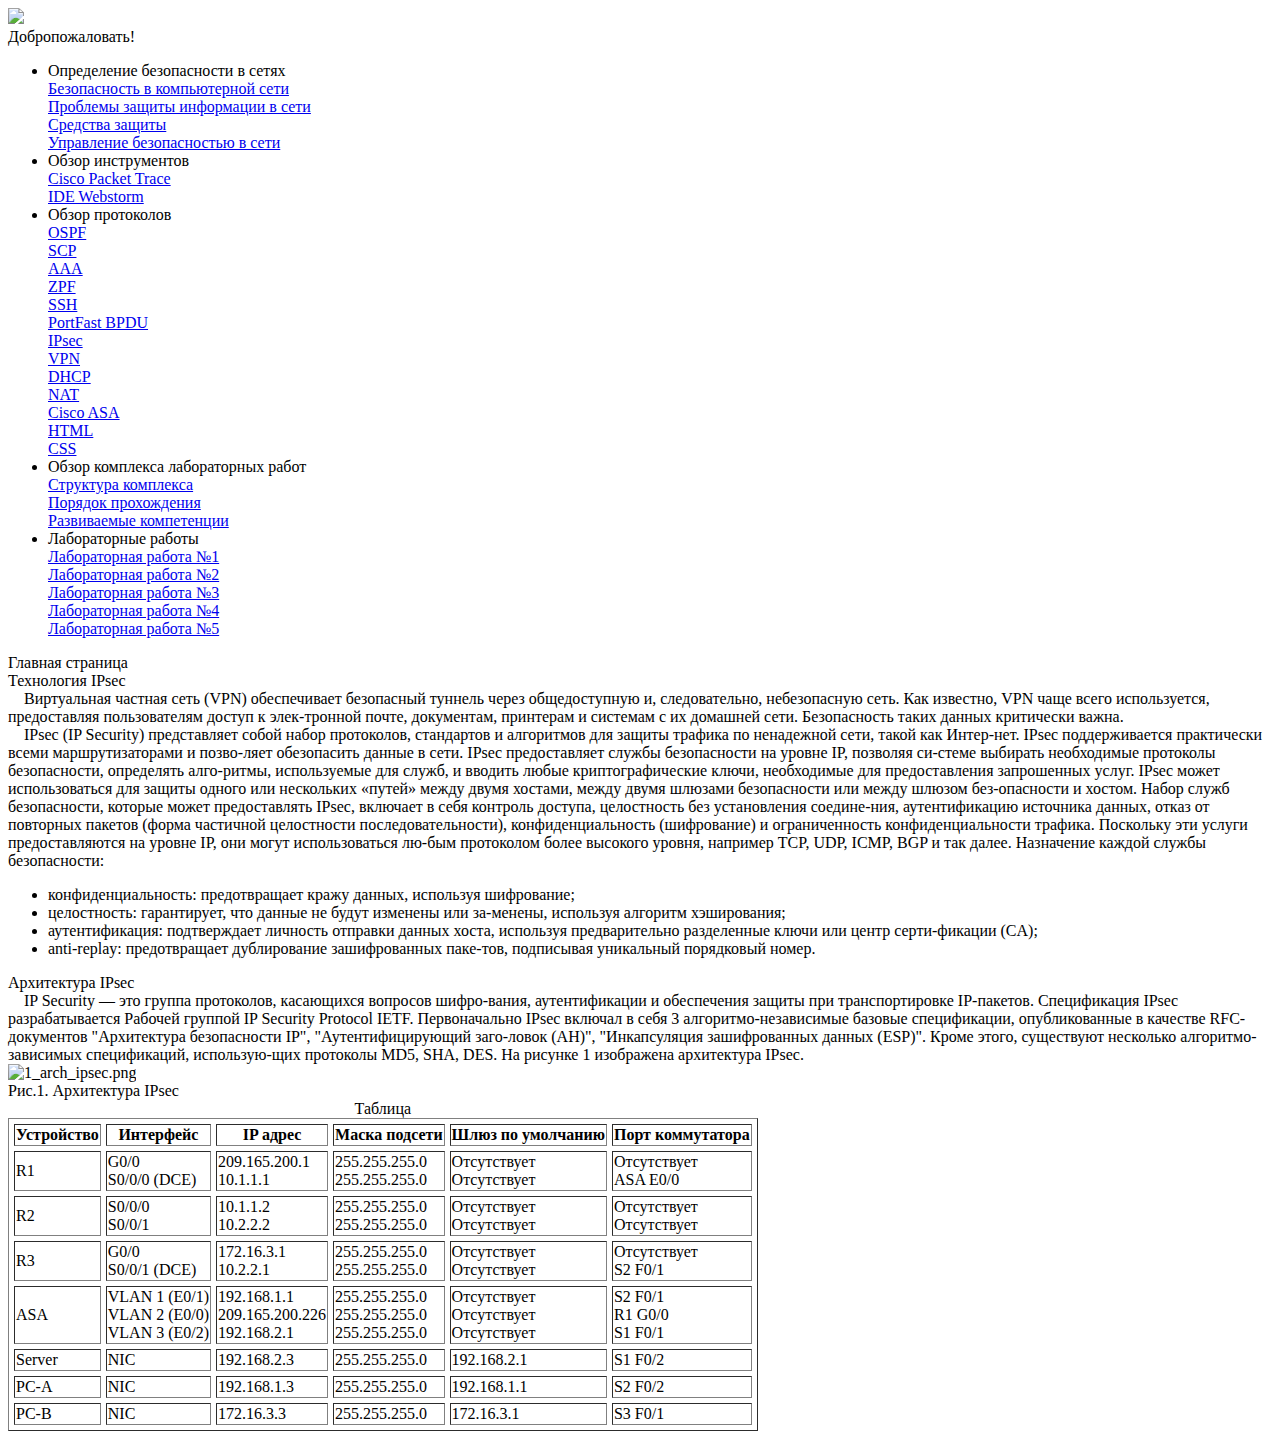
==== index.html @ cfebb9c4 "create site HTML" ====
<!DOCTYPE html>
<html lang="en">
<head>
    <meta charset="UTF-8">
    <title>Main Site</title>
    <link rel="stylesheet" href="style/main.css">
</head>
<body>
<header>
    <div class="logo">
        <img src="https://www.ulsu.ru/static/img/logo.svg">
    </div>
    <div class="citeName">Добропожаловать!</div>
</header>
    <div class="structure container">
        <div class="sidebar">
            <ul class="fixed-side">
                <li class="sidebar-li">
                    Определение безопасности в сетях
                    <div class="sidebar-sublist"><a href="pages/page1.html">Безопасность в компьютерной сети</a></div>
                    <div class="sidebar-sublist"><a href="pages/page2.html">Проблемы защиты информации в сети</a></div>
                    <div class="sidebar-sublist"><a href="pages/page3.html">Средства защиты</a></div>
                    <div class="sidebar-sublist"><a href="pages/page4.html">Управление безопасностью в сети</a></div>
                </li>
                <li class="sidebar-li">
                    Обзор инструментов
                    <div class="sidebar-sublist"><a href="pages/page5.html">Cisco Packet Trace</a></div>
                    <div class="sidebar-sublist"><a href="pages/page6.html">IDE Webstorm</a></div>
                </li>
                <li class="sidebar-li">
                    Обзор протоколов
                    <div class="sidebar-sublist"><a href="pages/page7.html">OSPF</a></div>
                    <div class="sidebar-sublist"><a href="pages/page8.html">SCP</a></div>
                    <div class="sidebar-sublist"><a href="pages/page9.html">AAA</a></div>
                    <div class="sidebar-sublist"><a href="pages/page10.html">ZPF</a></div>
                    <div class="sidebar-sublist"><a href="pages/page11.html">SSH</a></div>
                    <div class="sidebar-sublist"><a href="pages/page12.html">PortFast BPDU</a></div>
                    <div class="sidebar-sublist"><a href="pages/page13.html">IPsec</a></div>
                    <div class="sidebar-sublist"><a href="pages/page14.html">VPN</a></div>
                    <div class="sidebar-sublist"><a href="pages/page15.html">DHCP</a></div>
                    <div class="sidebar-sublist"><a href="pages/page16.html">NAT</a></div>
                    <div class="sidebar-sublist"><a href="pages/page17.html">Cisco ASA</a></div>
                    <div class="sidebar-sublist"><a href="pages/page18.html">HTML</a></div>
                    <div class="sidebar-sublist"><a href="pages/page19.html">CSS</a></div>

                </li>
                <li class="sidebar-li">
                    Обзор комплекса лабораторных работ
                    <div class="sidebar-sublist"><a href="pages/page20.html">Структура комплекса</a></div>
                    <div class="sidebar-sublist"><a href="pages/page21.html">Порядок прохождения</a></div>
                    <div class="sidebar-sublist"><a href="pages/page22.html">Развиваемые компетенции</a></div>
                </li>
                <li class="sidebar-li">
                    Лабораторные работы
                    <div class="sidebar-sublist"><a href="pages/page23.html">Лабораторная работа №1</a></div>
                    <div class="sidebar-sublist"><a href="pages/page24.html">Лабораторная работа №2</a></div>
                    <div class="sidebar-sublist"><a href="pages/page25.html">Лабораторная работа №3</a></div>
                    <div class="sidebar-sublist"><a href="pages/page26.html">Лабораторная работа №4</a></div>
                    <div class="sidebar-sublist"><a href="pages/page27.html">Лабораторная работа №5</a></div>
                </li>
            </ul>
        </div>
        <div class="container content">
            <div class="title">Главная страница</div>
            <div class="article">
                <div class="articles-header articleBottomSpace">Технология IPsec</div>
                <div class="articleBottomSpace">
                    &nbsp;&nbsp;&nbsp;&nbsp;Виртуальная частная сеть (VPN) обеспечивает безопасный туннель через
                    общедоступную и, следовательно, небезопасную сеть. Как известно, VPN чаще всего
                    используется, предоставляя пользователям доступ к элек-тронной почте,
                    документам, принтерам и системам с их домашней сети. Безопасность таких данных
                    критически важна.
                </div>
                <div class="articleBottomSpace">
                    &nbsp;&nbsp;&nbsp;&nbsp;IPsec (IP Security) представляет собой набор
                    протоколов, стандартов и алгоритмов
                    для защиты трафика по ненадежной сети, такой как Интер-нет. IPseс поддерживается
                    практически всеми маршрутизаторами и позво-ляет обезопасить данные в сети.
                    IPsec предоставляет службы безопасности на уровне IP, позволяя си-стеме выбирать
                    необходимые протоколы безопасности, определять алго-ритмы, используемые для
                    служб, и вводить любые криптографические ключи, необходимые для предоставления
                    запрошенных услуг. IPsec может использоваться для защиты одного или нескольких
                    «путей» между двумя хостами, между двумя шлюзами безопасности или между шлюзом
                    без-опасности и хостом.
                    Набор служб безопасности, которые может предоставлять IPsec, включает в себя
                    контроль доступа, целостность без установления соедине-ния, аутентификацию
                    источника данных, отказ от повторных пакетов (форма частичной целостности
                    последовательности), конфиденциальность (шифрование) и ограниченность
                    конфиденциальности трафика. Поскольку эти услуги предоставляются на уровне IP,
                    они могут использоваться лю-бым протоколом более высокого уровня, например TCP,
                    UDP, ICMP, BGP и так далее. Назначение каждой службы безопасности:
                </div>
                <ul class="articleBottomSpace">
                    <li>конфиденциальность: предотвращает кражу данных, используя шифрование;</li>
                    <li>целостность: гарантирует, что данные не будут изменены или за-менены,
                        используя алгоритм хэширования;</li>
                    <li>аутентификация: подтверждает личность отправки данных хоста, используя
                        предварительно разделенные ключи или центр серти-фикации (CA);</li>
                    <li>anti-replay: предотвращает дублирование зашифрованных паке-тов,
                        подписывая уникальный порядковый номер. </li>
                </ul>

                <div class="articles-header articleBottomSpace">Архитектура IPsec</div>
                <div class="articleBottomSpace">
                    &nbsp;&nbsp;&nbsp;&nbsp;IP Security — это группа протоколов, касающихся вопросов шифро-вания,
                    аутентификации и обеспечения защиты при транспортировке IP-пакетов.
                    Спецификация IPsec разрабатывается Рабочей группой IP Security Protocol IETF.
                    Первоначально IPsec включал в себя 3 алгоритмо-независимые базовые спецификации,
                    опубликованные в качестве RFC-документов "Архитектура безопасности IP",
                    "Аутентифицирующий заго-ловок (AH)", "Инкапсуляция зашифрованных данных (ESP)".
                    Кроме этого, существуют несколько алгоритмо-зависимых спецификаций,
                    использую-щих протоколы MD5, SHA, DES. На рисунке 1 изображена архитектура
                    IPsec.
                </div>

                <div class="image-block articleBottomSpace">
                    <img src="images/1_arch_ipsec.png" alt="1_arch_ipsec.png">
                    <div class="picture-signature">Рис.1. Архитектура IPsec </div>
                </div>

                <table border="1" cellspacing="5">
                    <caption>Таблица</caption>
                    <tr>
                        <th>Устройство</th>
                        <th>Интерфейс</th>
                        <th>IP адрес</th>
                        <th>Маска подсети</th>
                        <th>Шлюз по умолчанию</th>
                        <th>Порт коммутатора</th>
                    </tr>
                    <tr><td>R1</td>
                        <td><div>G0/0</div><div>S0/0/0 (DCE)</div></td>
                        <td><div>209.165.200.1</div><div>10.1.1.1</div></td>
                        <td><div>255.255.255.0</div><div>255.255.255.0</div></td>
                        <td><div>Отсутствует</div><div>Отсутствует</div></td>
                        <td><div>Отсутствует</div><div>ASA E0/0</div></td>
                    </tr>
                    <tr><td>R2</td>
                        <td><div>S0/0/0</div><div>S0/0/1</div></td>
                        <td><div>10.1.1.2</div><div>10.2.2.2</div></td>
                        <td><div>255.255.255.0</div><div>255.255.255.0</div></td>
                        <td><div>Отсутствует</div><div>Отсутствует</div></td>
                        <td><div>Отсутствует</div><div>Отсутствует</div></td>
                    </tr>
                    <tr><td>R3</td>
                        <td><div>G0/0</div><div>S0/0/1 (DCE)</div></td>
                        <td><div>172.16.3.1</div><div>10.2.2.1</div></td>
                        <td><div>255.255.255.0</div><div>255.255.255.0</div></td>
                        <td><div>Отсутствует</div><div>Отсутствует</div></td>
                        <td><div>Отсутствует</div><div>S2 F0/1</div></td>
                    </tr>
                    <tr><td>ASA</td>
                        <td><div>VLAN 1 (E0/1)</div><div>VLAN 2 (E0/0)</div><div>VLAN 3 (E0/2)</div></td>
                        <td><div>192.168.1.1</div><div>209.165.200.226</div><div>192.168.2.1</div></td>
                        <td><div>255.255.255.0</div><div>255.255.255.0</div><div>255.255.255.0</div></td>
                        <td><div>Отсутствует</div><div>Отсутствует</div><div>Отсутствует</div></td>
                        <td><div>S2 F0/1</div><div>R1 G0/0</div><div>S1 F0/1</div></td>
                    </tr>
                    <tr><td>Server</td>
                        <td>NIC</td>
                        <td>192.168.2.3</td>
                        <td>255.255.255.0</td>
                        <td>192.168.2.1</td>
                        <td>S1 F0/2</td>
                    </tr>
                    <tr><td>PC-A</td>
                        <td>NIC</td>
                        <td>192.168.1.3</td>
                        <td>255.255.255.0</td>
                        <td>192.168.1.1</td>
                        <td>S2 F0/2</td>
                    </tr>
                    <tr><td>PC-B</td>
                        <td>NIC</td>
                        <td>172.16.3.3</td>
                        <td>255.255.255.0</td>
                        <td>172.16.3.1</td>
                        <td>S3 F0/1</td>
                    </tr>
                </table>

            </div>
        </div>
    </div>
    <script src="scripts/dropdown.js"></script>
</body>
</html>
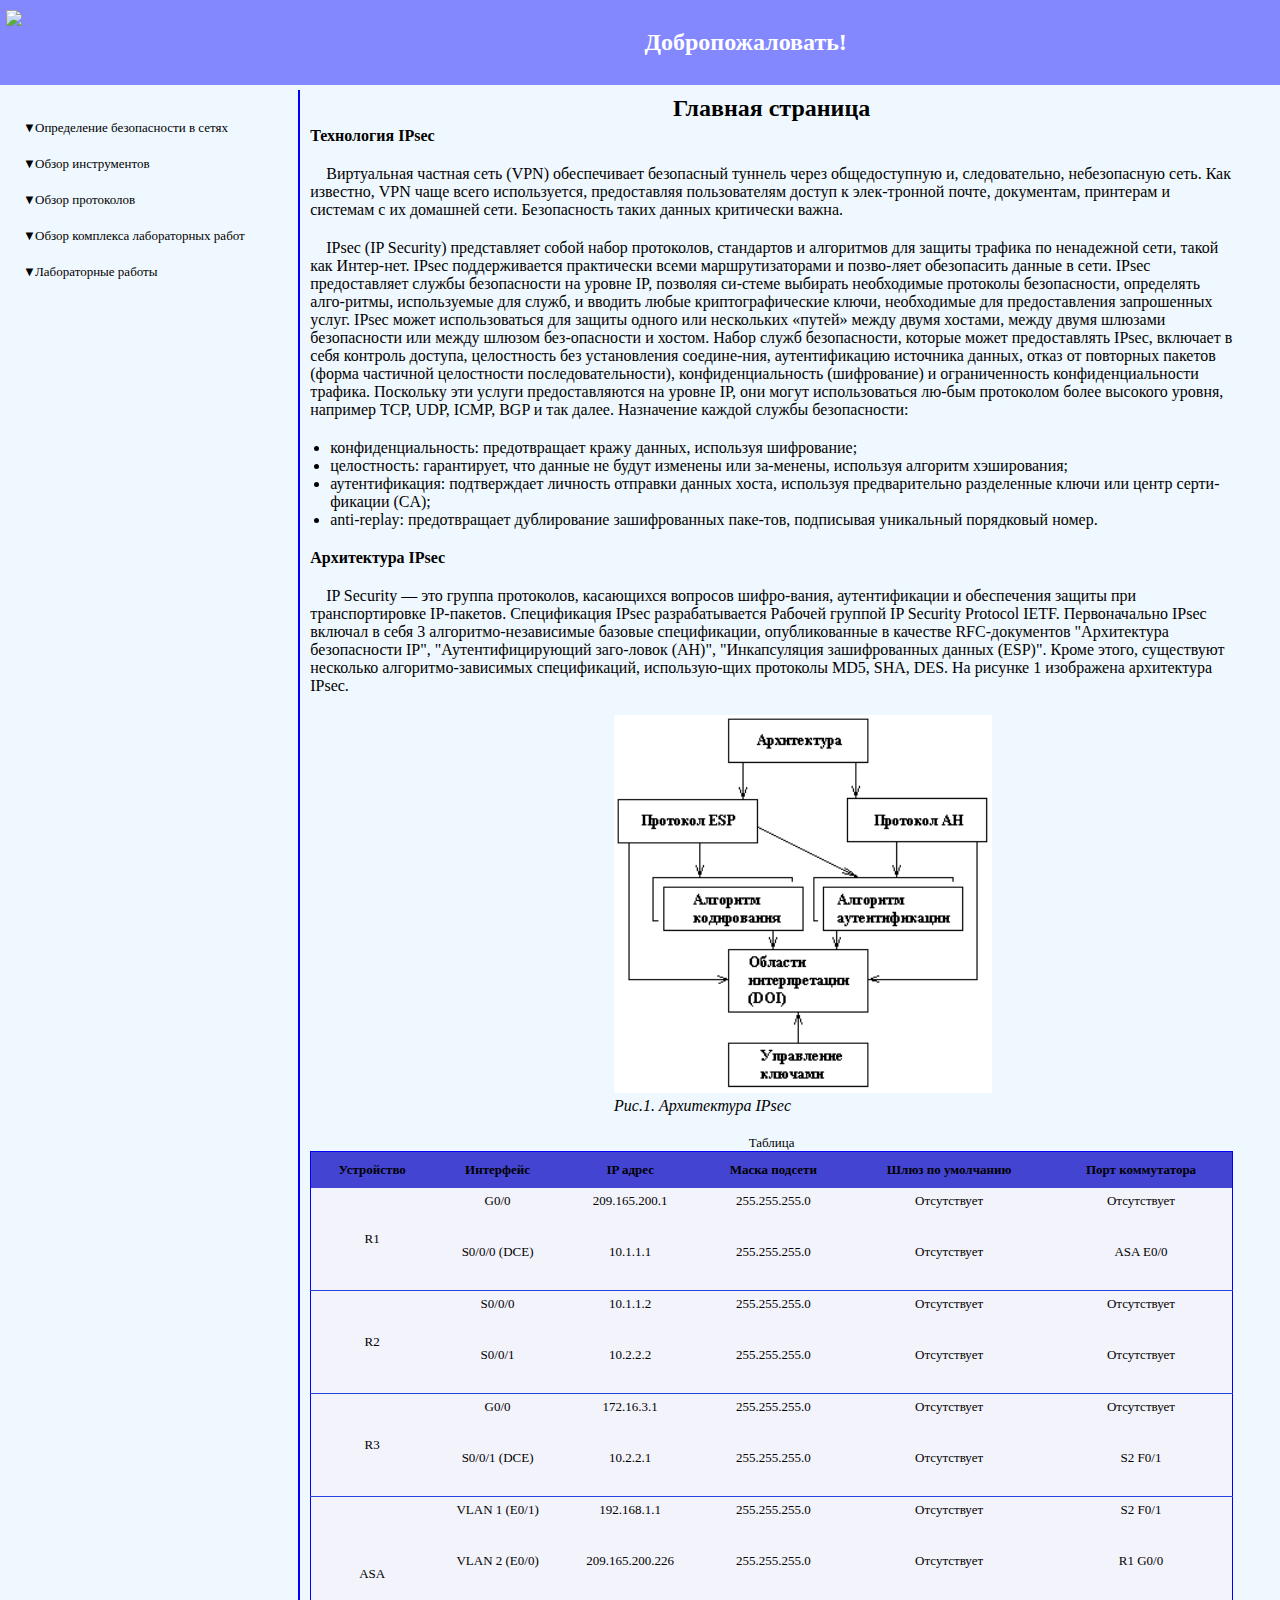
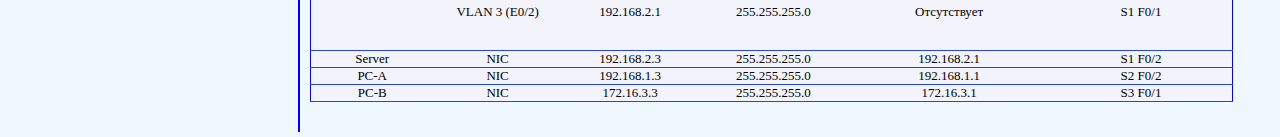
==== commit 6e67bcfd: "fix table" ====
--- a/index.html
+++ b/index.html
@@ -118,7 +118,7 @@
                     <div class="picture-signature">Рис.1. Архитектура IPsec </div>
                 </div>
 
-                <table border="1" cellspacing="5">
+                <table>
                     <caption>Таблица</caption>
                     <tr>
                         <th>Устройство</th>
--- a/style/main.css
+++ b/style/main.css
@@ -0,0 +1,175 @@
+* {
+    margin: 0;
+    padding: 0;
+}
+
+body {
+    font-family: Roboto;
+    background: aliceblue;
+}
+
+header {
+    display: flex;
+    justify-content: space-around;
+    height: 75px;
+    background: #0000ff73;
+    padding: 5px 6px;
+    font-size: x-large;
+    color: white;
+    font-weight: bolder;
+}
+
+.logo {
+    width: 20%;
+}
+
+.logo img {
+    height: -webkit-fill-available;
+}
+
+.citeName {
+    width: 100%;
+    margin: auto;
+    text-align: center;
+}
+
+.sidebar-li {
+    position: relative;
+    margin: 20px 0;
+    list-style-type: none;
+    transition: .7s;
+}
+
+a {
+    text-decoration: none;
+    color: inherit;
+}
+
+.sidebar-li:hover {
+    /*margin-left: 8px;*/
+    transition: .7s;
+    color: #4444d2;
+    font-weight: bold;
+}
+
+.sidebar-li::before {
+    position: absolute;
+    content: "\25bc";
+    left: -12px;
+}
+
+.sidebar-sublist {
+    position: relative;
+    margin: 12px 0 0 10px;
+    color: #0000008c;
+    display: none;
+    transition: .5s;
+}
+
+.sidebar-sublist:hover {
+    width: fit-content;
+    border-bottom: 2px solid black;
+    opacity: 1;
+    font-weight: bold;
+    color: cornflowerblue;
+    transition: .5s;
+}
+
+li, .sidebar-sublist {
+    cursor: pointer;
+}
+
+.open {
+    display: block;
+}
+
+.container {
+    margin: 0 16px;
+    padding: 5px;
+}
+
+.structure {
+    position: relative;
+    display: flex;
+}
+
+.sidebar {
+    position: relative;
+    width: 20%;
+    height: 100%;
+    padding: 10px 14px;
+    font-size: small;
+}
+
+.content {
+    width: 80%;
+    border-left: 2px solid blue;
+}
+
+.title {
+    text-align: center;
+    font-size: 24px;
+    font-weight: bold;
+}
+
+.article {
+    font-size: 16px;
+    padding: 5px;
+}
+
+.article ul {
+    margin-left: 20px;
+}
+
+.articles-header {
+    font-size: 16px;
+    font-weight: bolder;
+}
+
+.articleBottomSpace {
+    margin-bottom: 20px;
+}
+
+.image-block {
+    width: fit-content;
+    margin: 0 auto;
+}
+
+.image-block img {
+    width: 120%;
+}
+
+.picture-signature {
+    font-style: italic;
+}
+
+table {
+    font-size: 13px;
+    margin: 20px auto;
+    padding: 5px;
+    width: 100%;
+    background: #d7d7e7;
+    text-align: center;
+    border-collapse: collapse;
+    border: 1px solid blue;
+
+}
+
+tr th  {
+    background: #4444d2;
+    padding: 10px;
+}
+
+tr td  {
+    background: #f3f3fb;
+    width: fit-content;
+    height: 100%;
+    border-bottom: 1px solid #2645e0;
+}
+
+td div {
+    padding: 5px;
+    height: 41px;
+    /*border-top: 1px solid #709dc3;*/
+}
+
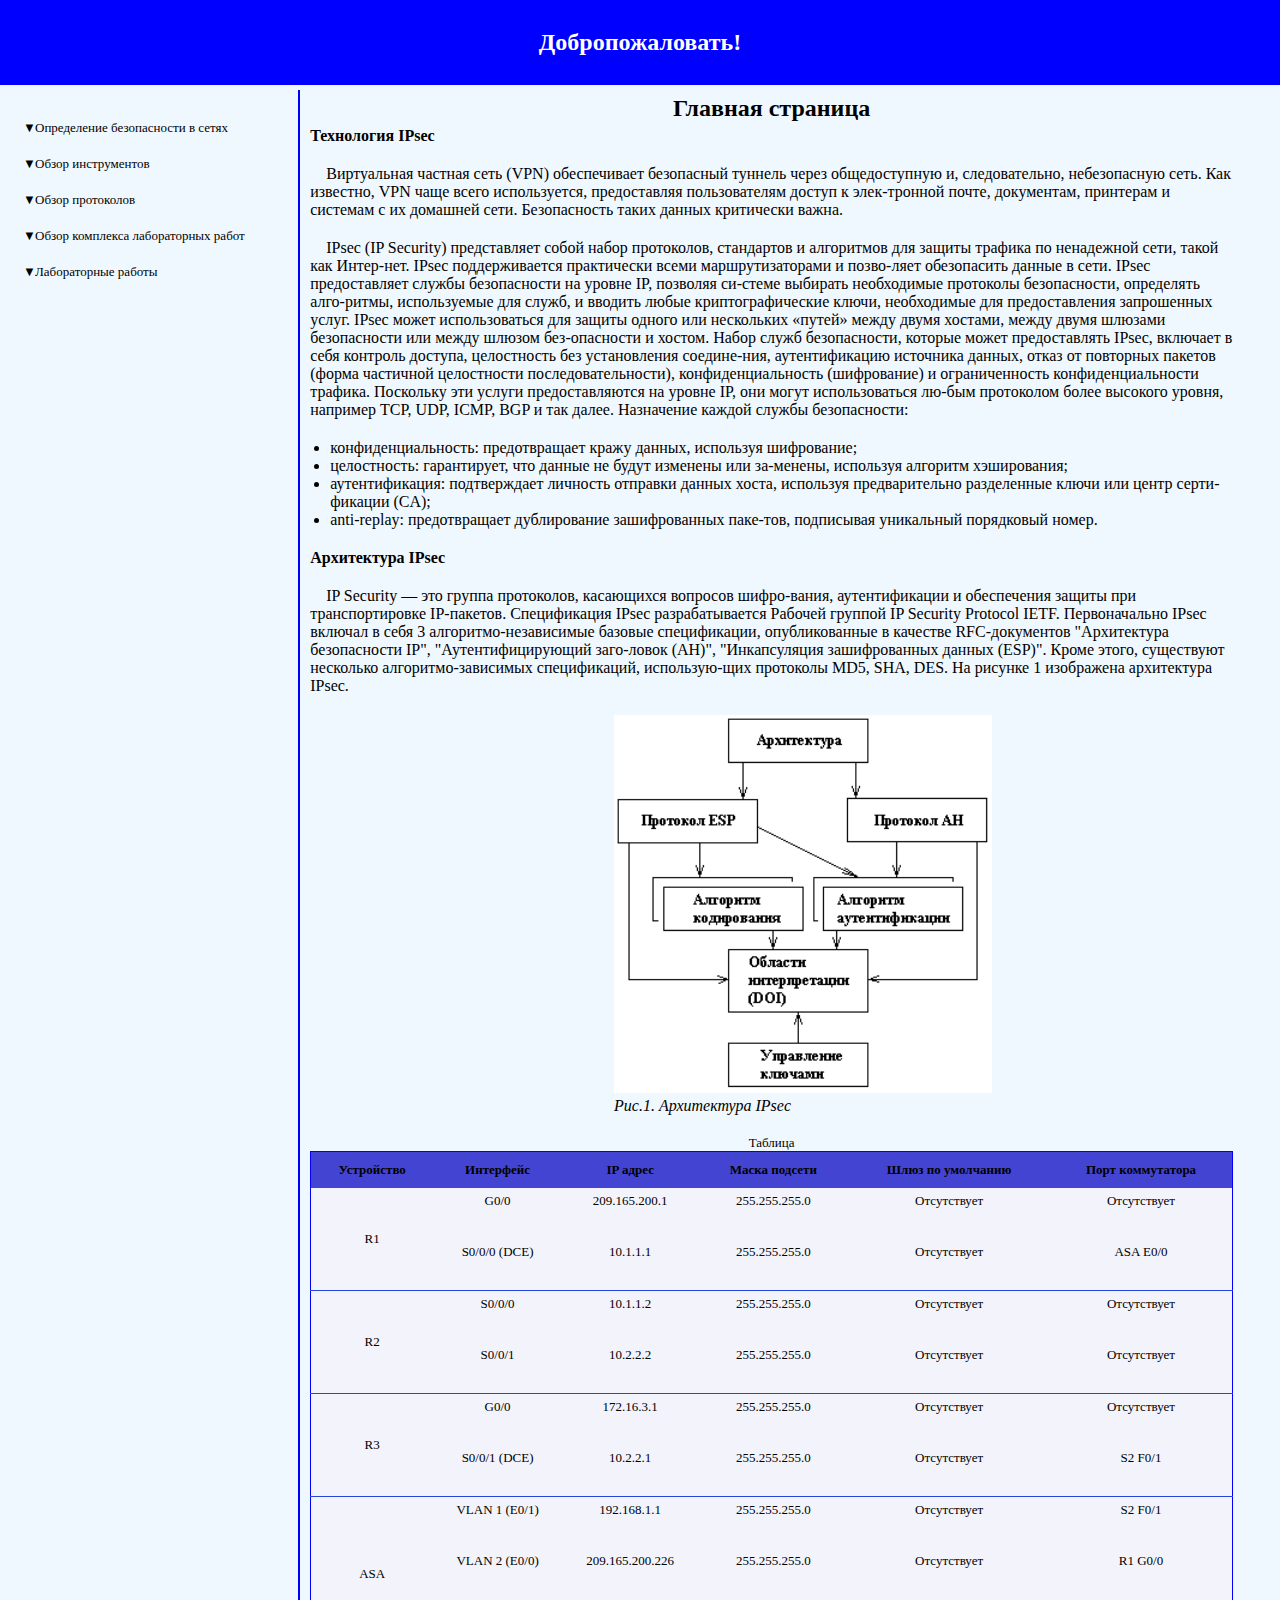
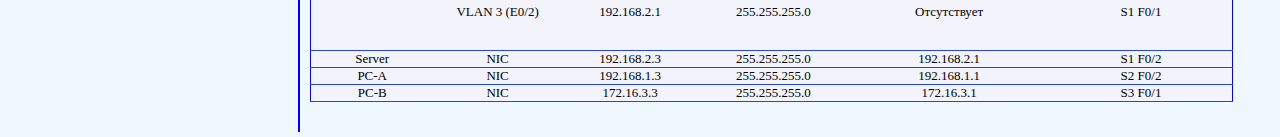
==== commit bf55e0c8: "fix pages and tables" ====
--- a/index.html
+++ b/index.html
@@ -7,9 +7,6 @@
 </head>
 <body>
 <header>
-    <div class="logo">
-        <img src="https://www.ulsu.ru/static/img/logo.svg">
-    </div>
     <div class="citeName">Добропожаловать!</div>
 </header>
     <div class="structure container">
--- a/style/main.css
+++ b/style/main.css
@@ -12,7 +12,7 @@
     display: flex;
     justify-content: space-around;
     height: 75px;
-    background: #0000ff73;
+    background: #0000ff;
     padding: 5px 6px;
     font-size: x-large;
     color: white;
